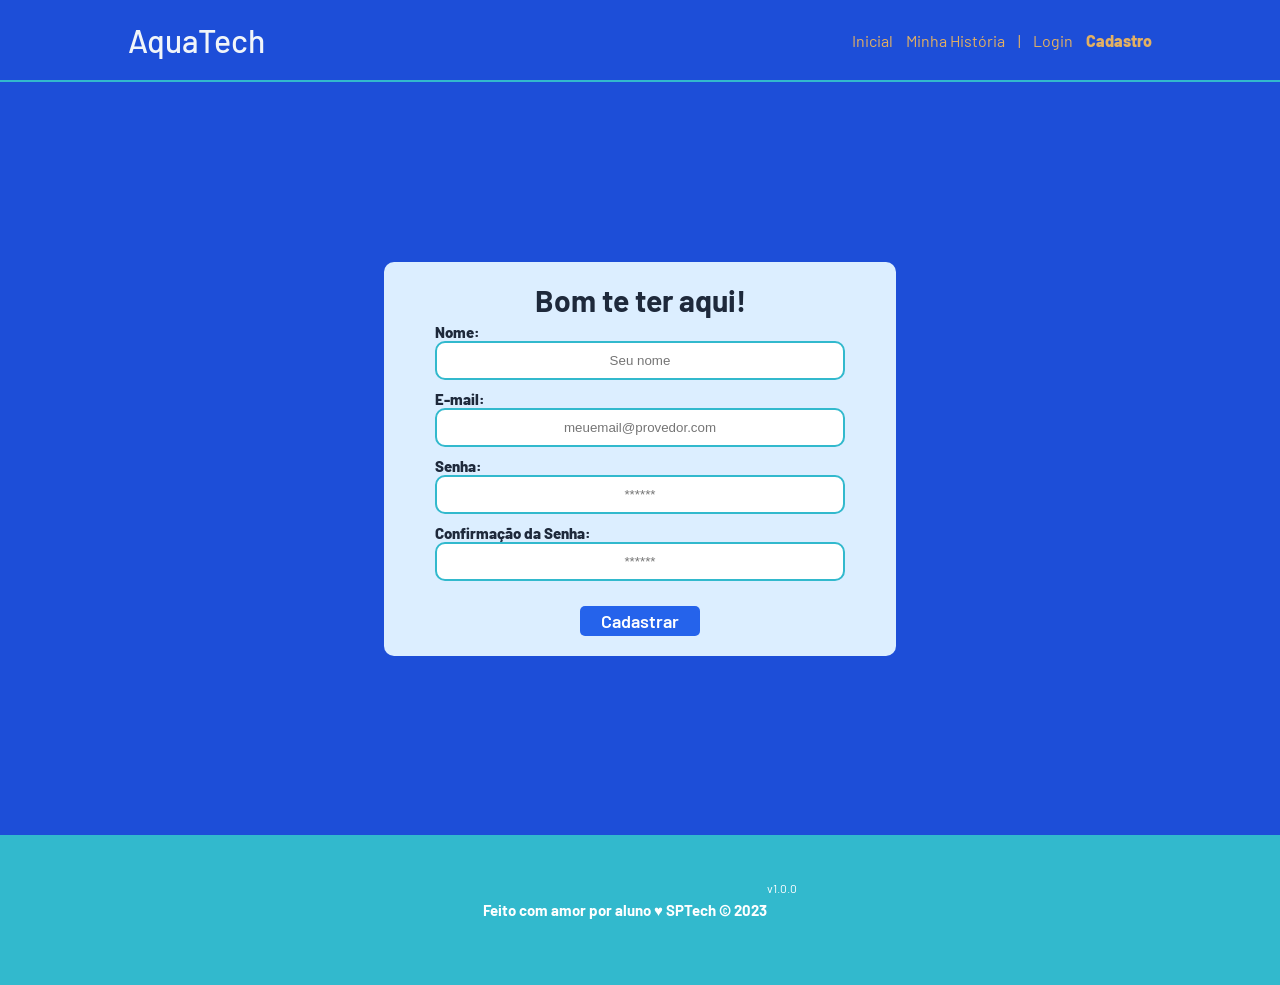
==== public/cadastro.html @ da427cc7 "subindo código" ====
<!DOCTYPE html>
<html lang="pt-br">

<head>
  <meta charset="UTF-8" />
  <meta http-equiv="X-UA-Compatible" content="IE=edge" />
  <meta name="viewport" content="width=device-width, initial-scale=1.0" />

  <title>Cadastro</title>

  <!--Aqui carrega o arquivo JS com funções prontas-->
  <script src="./js/sessao.js"></script>

  <link rel="stylesheet" href="./css/estilo.css" />
  <link rel="icon" href="./assets/icon/favicon2.ico" />
  <link rel="preconnect" href="https://fonts.gstatic.com" />
</head>

<body>
  <!--header inicio-->
  <div class="header">
    <div class="container">
      <h1 class="titulo">AquaTech</h1>
      <ul class="navbar">
        <li>
          <a href="index.html">Inicial</a>
        </li>
        <li>
          <a href="simulador.html">Minha História</a>
        </li>
        <li>|</li>
        <li>
          <a href="login.html">Login</a>
        </li>
        <li class="agora">
          <a href="#">Cadastro</a>
        </li>
      </ul>
    </div>
  </div>
  <!--header fim-->

  <div class="login">
    <div class="alerta_erro">
      <div class="card_erro" id="cardErro">
        <span id="mensagem_erro"></span>
      </div>
    </div>
    <div class="container">
      <div class="card card-cadastro">
        <h2>Bom te ter aqui!</h2>
        <div class="formulario">

          <!--PLACEHOLDER é a msg que aparece onde o usuária irá digitar-->

          <div class="campo">
            <span>Nome:</span>
            <input id="nome_input" type="text" placeholder="Seu nome" />
          </div>
          <div class="campo">
            <span>E-mail:</span>
            <input id="email_input" type="text" placeholder="meuemail@provedor.com" />
          </div>
          <div class="campo">
            <span>Senha:</span>
            <input id="senha_input" type="password" placeholder="******" />
          </div>
          <div class="campo">
            <span>Confirmação da Senha:</span>
            <input id="confirmacao_senha_input" type="password" placeholder="******" />
          </div>
          <button class="botao" onclick="cadastrar()">Cadastrar</button>
        </div>

        <!--div onde aparece o botão carregando-->
        <div id="div_aguardar" class="loading-div">
          <img src="./assets/circle-loading.gif" id="loading-gif" />
        </div>

        <div id="div_erros_login"></div>

      </div>
    </div>
  </div>

  <!--footer inicio-->
  <div class="footer">
    <div class="container">
      <h4>Feito com amor por aluno &hearts; SPTech &copy; 2023</h4>
      <span class="version">v1.0.0</span>
    </div>
  </div>
  <!--footer fim-->
</body>

</html>

<script>

  function cadastrar() {
    // aguardar();

    //Recupere o valor da nova input pelo nome do id
    // Agora vá para o método fetch logo abaixo
    var nomeVar = nome_input.value;
    var emailVar = email_input.value;
    var senhaVar = senha_input.value;
    var confirmacaoSenhaVar = confirmacao_senha_input.value;

    // Verificando se há algum campo em branco
    if (
      nomeVar == "" ||
      emailVar == "" ||
      senhaVar == "" ||
      confirmacaoSenhaVar == "" 
    ) {
      // O cardErro.style.display = "block" é um card que aparece na tela
      cardErro.style.display = "block";
      mensagem_erro.innerHTML =
        "(Mensagem de erro para todos os campos em branco)";

      finalizarAguardar();
      return false;
    } else {
      setInterval(sumirMensagem, 5000);
    }

    // fetch é onde o frontend conversa com o backend
    // Enviando o valor da nova input
    // fetch("/usuarios/cadastrar" é o enderoço da rota onde serão recebidos os dados
    fetch("/usuarios/cadastrar", {
      method: "POST", // é o tipo da requisição onde POST é usado para enviar dados
      headers: {
        "Content-Type": "application/json",
      }, // O headres avisa o servidor que os dados vêm em formato JSON
      body: JSON.stringify({ // Transfoma o objeto JS em texto JSON para serem enviados
        // crie um atributo que recebe o valor recuperado aqui
        // Agora vá para o arquivo routes/usuario.js
        nomeServer: nomeVar,
        emailServer: emailVar,
        senhaServer: senhaVar,
      }),
    })

    //.then executa quando o servidor está funcionando
      .then(function (resposta) {
        console.log("resposta: ", resposta);
        // Se resposta.okfor veradeira
        if (resposta.ok) {
          cardErro.style.display = "block";

          mensagem_erro.innerHTML =
            "Cadastro realizado com sucesso! Redirecionando para tela de Login...";

          setTimeout(() => {
            window.location = "login.html";
          }, "2000");

        } else {
          throw "Houve um erro ao tentar realizar o cadastro!";
        }
      })
      .catch(function (resposta) {
        console.log(`#ERRO: ${resposta}`);
      });

    return false;
  }

  function sumirMensagem() {
    cardErro.style.display = "none";
  }
</script>
---- public/css/estilo.css ----
@import url('https://fonts.googleapis.com/css2?family=Barlow:ital,wght@0,100;0,200;0,300;0,400;0,500;0,600;0,700;0,800;0,900;1,100;1,200;1,300;1,400;1,500;1,600;1,700;1,800;1,900&display=swap');

body {
  margin: 0;
  padding: 0;
  font-family: 'Barlow', 'Segoe UI', 'Segoe UI', Tahoma, Geneva, Verdana, sans-serif;
  background-color: #1D4ED8;
}

:root {
  --tamanho-header: 80px;
  --tamanho-banner: calc(100vh - var(--tamanho-header) - var(--tamanho-footer) - 2px);
  --tamanho-simulador: calc(100vh - var(--tamanho-header) - var(--tamanho-footer) - 2px);
  --tamanho-login: calc(100vh - var(--tamanho-header) - var(--tamanho-footer) - 2px);
  --tamanho-footer: 65px;
}

.container {
  display: flex;
  width: 80%;
  margin: auto;
}

.header {
  height: var(--tamanho-header);
  border-bottom: 2px solid #32b9cd;
}

.header .container {
  justify-content: space-between;
  align-items: center;
  height: 100%;
}

.header a {
  text-decoration: none;
  color: #e3b062;
}

.agora {
  font-weight: 800;
}

.navbar {
  width: 300px;
  display: flex;
  align-items: center;
  justify-content: space-between;
  list-style: none;
  color: #e3b062;
}



.titulo {
  color: #F1F5F9;
  width: fit-content;
  font-weight: 500;
}

.header h1 {
  margin: 0;
}

/* BANNER */

.banner {
  height: var(--tamanho-banner);
  color: white;
  background-color: #07131F;

    background-size: 400% 400%;

    animation: gradient 12s ease infinite;
}

.banner .container{
  height: 100%;
  display: flex;
  align-items: center;
}

.banner .container p {
  width: 50%;
  margin: 0;
  padding: 0;
  font-size: 64px;
  line-height: 1.2;
  animation: surgir 2s ease;
}

@keyframes surgir{
    from{
        opacity: 0;
        transform: translateY(40px);
    }

    to{
        opacity: 1;
        transform: translateY(0);
    }
}

.banner .container span {
  font-weight: 800;
}

.about .row{
    display: flex;
    align-items: center;
    background-color: black;
    gap: 1.5rem;
    padding: 3rem;
}

.container-img{
    display: flex;
    align-items: center;
    gap: 2rem;
    margin-bottom: 2rem;
}

.container-img img{
    width: 500px;
    height: auto;
    border-radius: 8px;
    object-fit: cover;
}

.about .row .content{
    padding: 2rem;
}

.about .row .content h3{
    font-size:  2.5rem;
    color: #32b9cd;
}

.about .row .content p{
    font-size: 1.5rem;
    color: #DCEEFF;
    padding: 1rem 0;
    line-height: 1.8;
}

/* MISSÃO VISÃO VALORES */

.social {
  background-color: #F1F5F9;
  padding: 5rem 0;

}

.social .container {
  width: 88%;
  margin: auto;
}

.box img {
  width: 90px;
}

.social .container .boxes {
  display: grid;
  grid-template-columns: repeat(auto-fit, minmax(22rem,1fr));
  gap: 2rem;
}

.social .container .box{
  text-align: center;
  border: 1px solid #1B3A57;
  background-color: #07131F;
  padding: 2rem;
  border-radius: 20px;
  transition: 0.3s ease;
  /*cursor: pointer;*/    

  display: flex;
  flex-direction: column;
  align-items: center;
}

.box h4{
  color: #F1F5F9;
  font-size: 1.5rem;
  margin-top: 1rem;
}

.social p {
    color: #90E0EF;
    font-size: 1rem;
    padding: 1rem;
}

.box {
  display: flex;
  flex-direction: column;
  align-items: center;
}

.social .container .box:hover{
  background-color: #0F2740;
  border-color:  #00B4D8;
  transform: translateY(-8px);
}

.social .container .box:hover>*{
  color: #F1F5F9;

}


/* FOOTER */

.footer {
  background-color: #32b9cd;
  height: 150px;
  color: #fff;
  display: flex;
  font-size: 15px;
}

.footer .container {
  justify-content: center;
  text-align: center;
}

.footer .container .version {
  font-size: 12px;
}

/* LOGIN */

.login {
  height: var(--tamanho-login);
  background-size: cover;
}

.login .container {
  justify-content: center;
  align-items: center;
  height: 100%;
}

.card {
  width: 50%;
  background-color: #DCEEFF;
  border-radius: 10px;
  display: flex;
  align-items: center;
  justify-content: space-evenly;
  color: #1E293B;
  flex-direction: column;
  height: fit-content;
  padding: 20px 0;
}

.card h2 {
  margin: 0;
  font-size: 30px;
}

.formulario {
  display: flex;
  height: 90%;
  width: 80%;
  justify-content: space-around;
  flex-direction: column;
}

.formulario span {
  font-size: 15px;
  font-weight: 800;
}

.formulario input {
  border: 2px solid #32b9cd;
  text-align: center;
  border-radius: 10px;
  margin: 0;
}

.formulario select {
  border: 2px solid #60A5FA;
  background-color: white;
  color: gray;
  height: 36px;
  text-align: center;
  border-radius: 10px;
  margin: 0;
}

.campo {
  display: flex;
  flex-direction: column;
  justify-content: start;
  padding: 5px 0;
}

.botao {
  cursor: pointer;
  font-family: "Barlow", sans-serif;
  border: 0;
  border-radius: 5px;
  font-weight: 600;
  font-size: 18px;
  color: #fff;
  background-color: #2563EB;
  width: 120px;
  height: 30px;
  align-self: center;
  margin-top: 20px;
}

.loading-div {
  width: 50px;
  display: none;
}

.loading-div img {
  height: 50px;
  width: 50px;
}

#div_erros_login {
  display: none
}

/* FORMULARIO */

.alerta_erro{
  display: flex;
  justify-content: flex-end;
}

.card_erro {
  display: none;
  background-color: #fff;
  color: black;
  width: 230px;
  position: fixed;
  border-radius: 4px;
  border: #ED145B 3px solid;
  padding: 10px;
  margin-right: 10%;
}

.card_erro #mensagem_erro{
  font-weight: 500;
  font-size: 20px;
}

.formulario .tipo_campo {
  font-size: 20px;
  font-weight: 600 !important;
}

.formulario {
  display: flex;
  flex-direction: column;
}

input {
  margin-bottom: 10px;
  border: 2px solid #32b9cd;
  padding: 10px;
  text-align: center;
  border-radius: 10px;
}

.btn {
  font-family: "Barlow", sans-serif;
  border: 0;
  border-radius: 5px;
  font-weight: 600;
  font-size: 18px;
  padding: 10px 15px;
  color: white;
  background-color: #ED145B;
  width: 120px;
  align-self: center;
  margin-top: 5px;
}

.loading-div {
  width: 50px;
  margin: auto;
  display: none;
}

.loading-div img {
  height: 50px;
  width: 50px;
}

/* SIMULADOR */

.simulador {
  color: white;
}

.timeline{
  position: relative;
  max-width: 1000px;
  margin: 100px auto;

}

.cont{
  padding: 10px;
  position: relative;
  width: 45%;
  animation: movedown 1s linear forwards;
  opacity: 0;
}

@keyframes movedown{
  0%{
    opacity: 1;
    transform: translateY(-30px);
  }
  100%{
    opacity: 1;
    transform: translateY(0px);
  }
}

.cont:nth-child(1){
  animation-delay: 0s;
}

.cont:nth-child(2){
  animation-delay: 1s;
}

.cont:nth-child(3){
  animation-delay: 2s;
}

.cont:nth-child(4){
  animation-delay: 3s;
}

.text-box{
  padding: 25px 30px;
  background: #F1F5F9;
  position: relative;
  border-radius: 16px;
  font-size: 15px;
  color:#07131F
}

.left-cont{
  left: 0;
}

.right-cont{
  left: 55%;
  width: 45%;
}

.timeline::after{
  content: '';
  position: absolute;
  width: 6px;
  height: 100%;
  background: #00B4D8;
  top: 0;
  left: 50%;
  margin-left: -3px;
  z-index: -1;
  animation: moveline 6s linear forwards;
}

@keyframes moveline{
  0%{
    height: 0;
  }
  100%{
    height: 100%;
  }
}

.text-box h2{
  font-weight: 600;

}

.text-box small{
  display: inline-block;
  margin-bottom: 15px;
}

.left-cont-arrow{
  height: 0;
  width: 0;
  position: absolute;
  top: 28px;
  z-index: 1;
  border-top: 10px solid transparent;
  border-bottom: 10px solid transparent;
  border-left: 15px solid #fff;
  right: -15px;
}

.right-cont-arrow{
  height: 0;
  width: 0;
  position: absolute;
  top: 28px;
  z-index: 1;
  border-top: 10px solid transparent;
  border-bottom: 10px solid transparent;
  border-right: 15px solid #fff;
  left: -15px;
}

@media screen and (max-width: 600px){
  .timeline{
    margin: 50px auto;
  }
  .timeline::after{
    margin: 31px;
  }
  .cont{
    width: 100%;
    padding-left: 80px;
    padding-right: 25px;
  }
  .text-box{
    font-size: 13px;
  }
  text-box small{
    margin-bottom: 10px;
  }
  .right-cont{
    left: 0;
  }
  .left-cont-arrow, .right-cont-arrow{
    border-right: 15px solid #fff;
    border-left: 0;
    left: -15px;
  }
}


.section{
  padding: 3rem 2rem;
  margin: 0 auto;
  max-width: 1200px;
}

.fluxo{
    background-color: #07131F;
    background-size: cover;
    background-position: center;
    padding: 80px 20px;
}

.fluxo h1{
  padding: 3rem;
  text-align: center;
  color: white;
}

/* caixas */

.caixas-fluxo{
    display: flex;
    align-items: center;
    gap: 30px;
    flex-wrap: wrap;
    justify-content: center;
}

.caixa{
    background-color:#00B4D8;
    padding: 25px;
    min-width: 260px;
    overflow: hidden;
    border-radius: 8px;
    text-align: center;

    box-shadow: 0px 10px 25px rgba(0,0,0,0.3);
    transition: 0.3s;

    border: 2px solid #00B4D8;
}

.caixa:hover{
    transform: translateY(-8px);
    box-shadow: 0px 12px 30px rgba(0,0,0,0.25);
}

.carousel{
    margin: 60px auto;
    width: 95%;
    /*border: 5px solid white;*/
    display: flex;
    overflow: hidden;
}

.group{
    display: flex;
    gap: 30px;
    width: max-content;
    animation: spin 30s infinite linear;
    padding-right: 2em;
}

.caixa img,
.caixa video{
  width: 300px;
  height: 200px;
  object-fit: cover;
  border-radius: 8px;
  flex-shrink: 0;
}

@keyframes spin {
    from { transform: translateX(0); }
    to { transform: translateX(-50%); }
}

.simulador .container {
  flex-direction: column;
  overflow-x: hidden; 
}

/* ALERTA */

#alerta {
  position: absolute;
  right: 0;
  bottom: 0;
}

.mensagem-alarme {
  background-color: white;
  border-radius: 5px;
  width: 300px;
  height: 80px;
  margin: 10px;
  padding: 10px 0;
  display: flex;
  justify-content: space-evenly;
  align-items: center;
}

.mensagem-alarme h3 {
  font-size: 14px;
  margin: 0;
}

.mensagem-alarme .informacao {
  width: 66%;
}

.alarme-sino {
  width: 48px;
  height: 48px;
  animation-name: bell;
  animation-duration: 4s;
  background-image: url('https://cdn-icons-png.flaticon.com/512/1157/1157000.png');
  background-size: cover;
  animation-iteration-count: infinite;
}

@keyframes bell {
  0%   {transform: rotate(25deg)}
  25%  {transform: rotate(-25deg)}
  50%  {transform: rotate(25deg)}
  75%  {transform: rotate(-25deg)}
  100% {transform: rotate(25deg)}
}
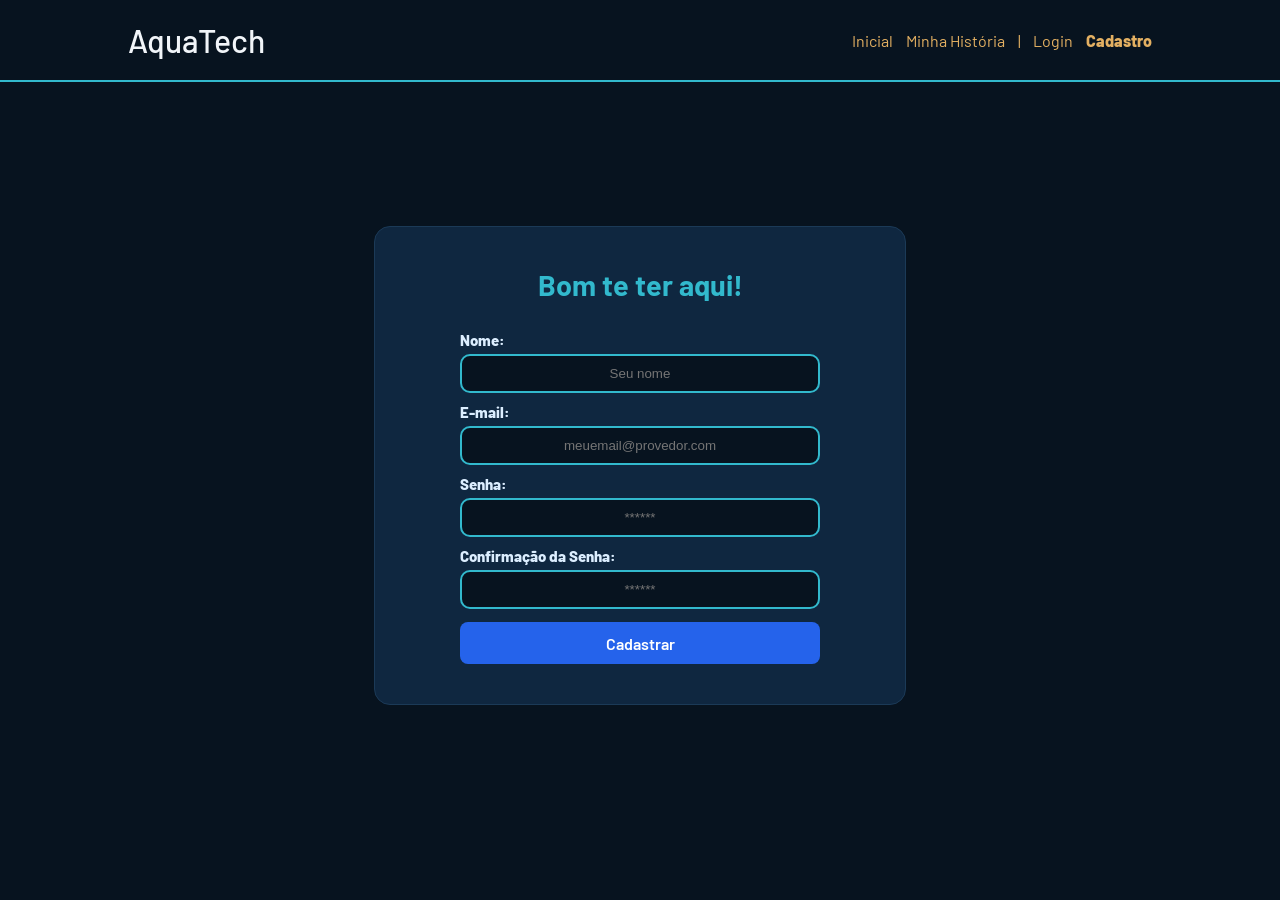
==== commit 4288adf1: "Subindo código com jogo adicionado" ====
--- a/public/cadastro.html
+++ b/public/cadastro.html
@@ -82,15 +82,6 @@
       </div>
     </div>
   </div>
-
-  <!--footer inicio-->
-  <div class="footer">
-    <div class="container">
-      <h4>Feito com amor por aluno &hearts; SPTech &copy; 2023</h4>
-      <span class="version">v1.0.0</span>
-    </div>
-  </div>
-  <!--footer fim-->
 </body>
 
 </html>
--- a/public/css/estilo.css
+++ b/public/css/estilo.css
@@ -4,7 +4,7 @@
   margin: 0;
   padding: 0;
   font-family: 'Barlow', 'Segoe UI', 'Segoe UI', Tahoma, Geneva, Verdana, sans-serif;
-  background-color: #1D4ED8;
+  background-color: #07131F;
 }
 
 :root {
@@ -106,48 +106,192 @@
 }
 
 .about .row{
-    display: flex;
-    align-items: center;
-    background-color: black;
-    gap: 1.5rem;
-    padding: 3rem;
-}
-
-.container-img{
-    display: flex;
-    align-items: center;
-    gap: 2rem;
-    margin-bottom: 2rem;
-}
-
-.container-img img{
-    width: 500px;
-    height: auto;
-    border-radius: 8px;
-    object-fit: cover;
+  display: flex;
+  align-items: center;
+  background-color: #07131F;
+  gap: 3rem;
+  padding: 3rem;
+  flex-wrap: wrap;
+}
+
+.about .row .container-img{
+  flex: 1;
+  min-width: 280px;
+}
+
+.about .row .container-img img{
+  width: 100%;
+  height: 400%;
+  object-fit: cover;
+  border-radius: 12px;
 }
 
 .about .row .content{
-    padding: 2rem;
+  flex: 1;
+  min-width: 280px;
+  display: flex;
+  flex-direction: column;
+  gap: 1rem;
 }
 
 .about .row .content h3{
-    font-size:  2.5rem;
-    color: #32b9cd;
+  font-size: 2rem;
+  color: #32b9cd;
+  margin: 0;
 }
 
 .about .row .content p{
-    font-size: 1.5rem;
-    color: #DCEEFF;
-    padding: 1rem 0;
-    line-height: 1.8;
+  font-size: 1.1rem;
+  color: #DCEEFF;
+  line-height: 1.8;
+  margin: 0;
+}
+
+.btn1{
+  width: 100%;
+  display: flex;
+  justify-content: center;
+  margin-top: 1rem;
+}
+
+.btn1 button{
+  font-family: 'Barlow', sans-serif;
+  background-color: #32b9cd;
+  color: #07131F;
+  border: none;
+  border-radius: 8px;
+  padding: 14px 28px;
+  font-size: 1rem;
+  font-weight: 700;
+  cursor: pointer;
+  transition: 0.3s;
+}
+
+.btn1 button:hover{
+  background-color: #00B4D8;
+  transform: translateY(-3px);
 }
 
 /* MISSÃO VISÃO VALORES */
 
+.intro-music{
+  background-color: #1D4ED8;
+  padding: 4rem 8%;
+  display: flex;
+  flex-direction: column;
+  gap: 1.5rem;
+}
+
+.intro-titulo{
+  font-size: 1.3rem;
+  color: #32b9cd;
+  font-weight: 600;
+  margin: 0;
+  border-left: 4px solid #32b9cd;
+  padding-left: 1rem;
+}
+
+.intro-music .content p{
+  font-size: 1.1rem;
+  color: #DCEEFF;
+  line-height: 1.8;
+  margin: 0;
+}
+
+.beneficio{
+  background-color: #07131F;
+  padding: 4rem 8%;
+}
+
+.beneficio-titulo{
+  font-size: 1.1rem;
+  color: #DCEEFF;
+  line-height: 1.8;
+  text-align: center;
+  max-width: 900px;
+  margin: 0 auto 3rem;
+}
+
+/*Sessão Aprender*/
+
+.aprender{
+  background-color: #1D4ED8;
+  padding: 4rem 8%;
+  display: flex;
+  flex-direction: column;
+  gap: 1.5rem;
+  max-width: 100%;
+}
+
+.aprender h2{
+  font-size: 2rem;
+  color: #32b9cd;
+  margin: 0;
+}
+
+.aprender p{
+  font-size: 1.1rem;
+  color: #DCEEFF;
+  line-height: 1.8;
+  margin: 0;
+  max-width: 900px;
+}
+
+.btn-aprender{
+  font-family: 'Barlow', sans-serif;
+  background-color: #32b9cd;
+  color: #07131F;
+  border: none;
+  border-radius: 8px;
+  padding: 14px 28px;
+  font-size: 1rem;
+  font-weight: 700;
+  cursor: pointer;
+  transition: 0.3s ease;
+  width: fit-content;
+}
+
+.btn-aprender:hover{
+  background-color: #00B4D8;
+  transform: translateY(-3px);
+}
+
+.surpresa{
+  background-color: #07131F;
+  padding: 3rem 8%;
+  display: flex;
+  justify-content: center;
+}
+
+.btn-surpresa{
+  font-family: 'Barlow', sans-serif;
+  background-color: transparent;
+  color: #32b9cd;
+  border: 2px solid #32b9cd;
+  border-radius: 8px;
+  padding: 16px 40px;
+  font-size: 1.2rem;
+  font-weight: 700;
+  cursor: pointer;
+  transition:0.3s;
+  animation: pulse 2s infinite;
+}
+
+.btn-surpresa:hover{
+  background-color: #32b9cd;
+  color: #07131F;
+  transform: translateY(-3px);
+}
+
+@keyframes pulse{
+  0% {box-shadow: 0 0 0 0 rgba(50, 185, 205, 0.4);}
+  70% {box-shadow: 0 0 0 12px rgba(50, 185, 205, 0);}
+  100% {box-shadow: 0 0 0 0 rgba(50, 185, 205, 0);}
+}
+
 .social {
-  background-color: #F1F5F9;
-  padding: 5rem 0;
+  background-color: transparent;
+  padding: 0;
 
 }
 
@@ -232,8 +376,12 @@
 /* LOGIN */
 
 .login {
-  height: var(--tamanho-login);
-  background-size: cover;
+  min-height: calc(100vh - 80px - 150px);
+  background-color: #07131F;
+  display: flex;
+  flex-direction: column;
+  justify-content: center;
+  padding: 3rem 0;
 }
 
 .login .container {
@@ -255,9 +403,98 @@
   padding: 20px 0;
 }
 
-.card h2 {
-  margin: 0;
-  font-size: 30px;
+
+.card-cadastro{
+  width: 450px;
+  max-width: 90%;
+  background-color: #0F2740;
+  border-radius: 16px;
+  border: 1px solid #1B3A57;
+  padding: 2.5rem;
+  display: flex;
+  flex-direction: column;
+  gap: 1.5rem;
+  height: fit-content;
+  margin: auto;
+}
+
+.card-cadastro .formulario{
+  height: fit-content;
+  gap: 0;
+  justify-content: flex-start ;
+}
+
+.card-cadastro h2 {
+  color: #32b9cd;
+  font-size: 1.8rem;
+  margin: 0 ;
+  padding: 0 ;
+  text-align: center;
+}
+
+.card-cadastro .botao{
+  width: 100% ;
+  height: 42px;
+  margin-top: 0.5rem ;
+  font-size: 1rem;
+  border-radius: 8px;
+}
+
+.campo span{
+  color: #DCEEFF;
+  font-size: 0.95rem;
+  font-weight: 600;
+  margin-bottom: 5px;
+  display: block;
+}
+
+.campo input{
+  width: 100%;
+  background-color: #07131F;
+  border: 2px solid #1B3A57;
+  border-radius: 8px;
+  padding: 10px;
+  color: #DCEEFF;
+  font-style: 1rem;
+  box-sizing: border-box;
+  transition: border 0.3s ease;
+  margin: 0;
+  text-align: left;
+}
+
+.campo input:focus{
+  outline: none;
+  border-color: #32b9cd;
+}
+
+.botao{
+  background-color: #32b9cd;
+  color: #07131F;
+  border: none;
+  border-radius: 8px;
+  padding: 12px;
+  font-size: 1rem;
+  font-weight: 700;
+  cursor: pointer;
+  width: 100%;
+  transition: 0.3s ease;
+  margin-top: 0.5rem;
+}
+
+.botao:hover{
+  background-color: #00B4D8;
+  transform: translateY(-2px);
+}
+
+.card_erro{
+  background-color: #0F2740;
+  border: 2px solid #32b9cd;
+  color: #DCEEFF;
+  border-radius: 8px;
+  padding: 12px 20px;
+  font-size: 0.95rem;
+  margin: 1rem 8%;
+  display: none;
 }
 
 .formulario {
@@ -396,8 +633,28 @@
 /* SIMULADOR */
 
 .simulador {
-  color: white;
-}
+  background-color: #07131F;
+  padding: 4rem 8%;
+}
+
+.simulador .container{
+  flex-direction: column;
+  gap: 1rem;
+}
+
+.simulador h2{
+  color: #DCEEFF;
+  font-size: 1rem;
+  line-height: 1.8;
+  margin: 0;
+}
+
+/*simulador .container p{
+  color: #DCEEFF;
+  font-size: 1rem;
+  line-height: 1.8;
+  margin: 0;
+}*/
 
 .timeline{
   position: relative;
@@ -564,7 +821,6 @@
 }
 
 /* caixas */
-
 .caixas-fluxo{
     display: flex;
     align-items: center;
@@ -672,4 +928,199 @@
   50%  {transform: rotate(25deg)}
   75%  {transform: rotate(-25deg)}
   100% {transform: rotate(25deg)}
+}
+
+/* Joguino */
+
+
+.jogoCont{
+  background-color: #07131F;
+  min-height: 100vh;
+  padding: 4rem 8%;
+  display: flex;
+  flex-direction: column;
+  gap: 2rem;
+}
+
+.jogoCont h2{
+  color: #32b9cd;
+  font-size: 2rem;
+  margin: 0;
+}
+
+.jogoCont p{
+  color: #DCEEFF;
+  font-size: 1rem;
+  line-height: 1.8;
+  margin: 0;
+}
+
+.jogoPergunta label{
+  color: #DCEEFF;
+  font-size: 1rem;
+  font-weight: 600;
+  display: flex;
+  align-items: center;
+  flex-direction: row;
+  gap: 1rem;
+}
+
+.jogoPergunta p{
+  color: #DCEEFF;
+  font-size: 1rem;
+  line-height: 1.8;
+  margin: 0; 
+}
+
+.jogoPergunta input{
+  background-color: #0F2740;
+  border: 2px solid #1B3A57;
+  border-radius: 8px;
+  padding: 10px 14px;
+  color: #DCEEFF;
+  font-size: 1rem;
+  width: 220px;
+  margin: 0;
+  text-align: left;
+  transition: border 0.3s ease;
+}
+
+.jogoPergunta input:focus{
+  outline: none;
+  border-color: #32b9cd;
+}
+
+.btnJogar{
+  font-family: 'Barlow', sans-serif;
+  background-color: #32b9cd;
+  color: #07131F;
+  border: none;
+  border-radius: 8px;
+  padding: 12px 28px;
+  font-size: 1rem;
+  font-weight: 700;
+  cursor: pointer;
+  transition: 0.3s ease;
+  width: fit-content;
+}
+
+.btnJogar:disabled{
+  background-color: #ccc;
+  color: #aaa;
+  cursor: auto;
+}
+
+.btnJogar:hover{
+  background-color: #00B4D8;
+  transform: translateY(-2px);
+}
+
+#codigo{
+  color: #32b9cd;
+  font-size: 1.5rem;
+  font-weight: 700;
+}
+
+.jogoCodigo{
+  display: flex;
+  align-items: center;
+  gap: 1rem;
+}
+
+.jogoCodigo input{
+  background-color: #0F2740;
+  border: 2px solid #1B3A57;
+  border-radius: 8px;
+  padding: 10px 14px;
+  color: #DCEEFF;
+  font-size: 1rem;
+  width: 180px;
+  margin: 0;
+  text-align: left;
+  transition: border 0.3s ease;
+}
+
+.jogoCodigo input:focus{
+  outline: none;
+  border-color: #32b9cd;
+}
+
+main{
+    display: flex;
+    flex-direction: column;
+    width: 100%;
+    background-color: #07131F;
+    min-height: unset;
+    align-items: center;
+    justify-content: center;
+    padding: 2rem 0;
+}
+
+header{
+    display: flex;
+    align-items: center;
+    justify-content: space-between;
+    background-color: rgba(255, 255, 255, 0.747);
+    font-size: 1.2rem;
+    width: 100%;
+    max-width: 800px;
+    padding: 30px;
+    margin: 0 0 30px;
+    border-radius: 5px;
+}
+
+.grid{
+  display: grid;
+  justify-content: center;
+  margin: 2rem auto;
+}
+
+.carde{
+  aspect-ratio: 3/4;
+  width: 200px;
+  height: 267px;
+  background-color: #ccc;
+  border-radius: 5px;
+  position: relative;
+  transition: all 400ms ease;
+  transform-style: preserve-3d;
+}
+
+.face{
+  width: 100%;
+  height: 100%;
+  position: absolute;
+  background-size: cover;
+  background-position: center;
+  backface-visibility: hidden;
+  border: 2px solid black;
+  border-radius: 5px;
+  transition: all 400ms ease;
+}
+
+.back{
+  background-color: #32b9cd;
+  backface-visibility: hidden;
+}
+
+.reveal-card{
+  transform: rotateY(180deg);
+}
+
+.disabled-card{
+  filter: saturate(0);
+  opacity: 0.5
+}
+
+.front {
+  transform: rotateY(180deg);
+  backface-visibility: hidden;
+  display: flex;
+  align-items: center;
+  justify-content: center;
+  background-color: #90E0EF;
+  color: white;
+  font-size: 1rem;
+  text-align: center;
+  padding: 10px;
 }
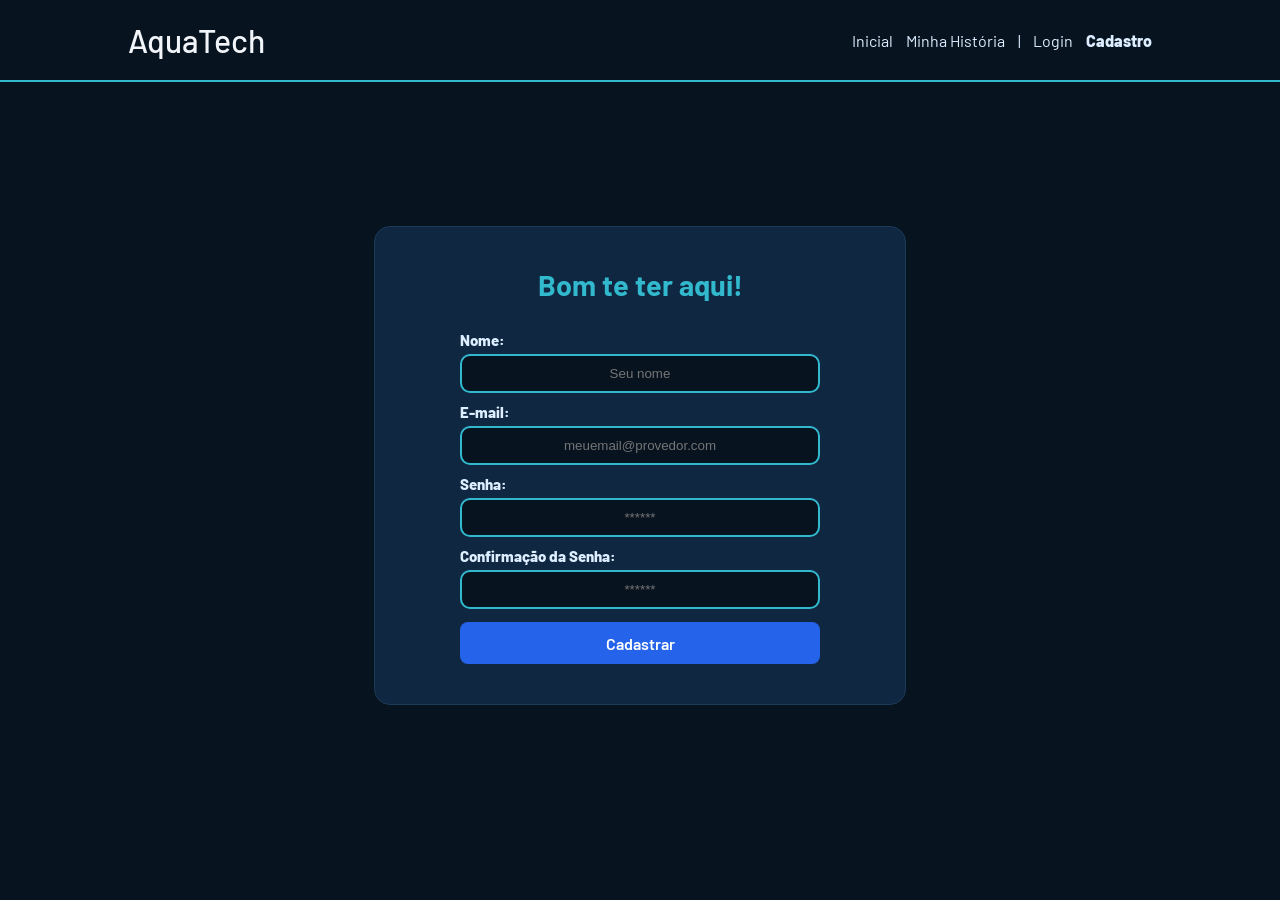
==== commit 76305772: "Subindo atulizações no código" ====
--- a/public/cadastro.html
+++ b/public/cadastro.html
@@ -98,20 +98,53 @@
     var senhaVar = senha_input.value;
     var confirmacaoSenhaVar = confirmacao_senha_input.value;
 
-    // Verificando se há algum campo em branco
-    if (
-      nomeVar == "" ||
-      emailVar == "" ||
-      senhaVar == "" ||
-      confirmacaoSenhaVar == "" 
-    ) {
-      // O cardErro.style.display = "block" é um card que aparece na tela
+    if (nomeVar == "" && emailVar == "" && senhaVar == "" && confirmacaoSenhaVar == "" ) {
+
       cardErro.style.display = "block";
-      mensagem_erro.innerHTML =
-        "(Mensagem de erro para todos os campos em branco)";
+      mensagem_erro.innerHTML = "(Mensagem de erro para todos os campos em branco)";
 
       finalizarAguardar();
       return false;
+
+    } else if (nomeVar == "") {
+      cardErro.style.display = "block";
+      mensagem_erro.innerHTML = "(Por favor, preencha o seu nome.)";
+
+      finalizarAguardar();
+      return false;
+
+    } else if (emailVar == "") {
+
+      cardErro.style.display = "block";
+      mensagem_erro.innerHTML = "(Por favor, preencha o seu e-mail.)";
+
+      finalizarAguardar();
+      return false;
+
+    } else if (senhaVar == ""){
+
+      cardErro.style.display = "block";
+      mensagem_erro.innerHTML = "(Por favor, crie uma senha.)";
+
+      finalizarAguardar();
+      return false;
+
+    } else if(confirmacaoSenhaVar == "" ){
+
+      cardErro.style.display = "block";
+      mensagem_erro.innerHTML = "(Por favor, confirme a sua senha.)";
+
+      finalizarAguardar();
+      return false;
+
+    } else if (senhaVar != confirmacaoSenhaVar){
+
+      cardErro.style.display = "block";
+      mensagem_erro.innerHTML = "(Coloque a mesma senha.)";
+
+      finalizarAguardar();
+      return false;
+
     } else {
       setInterval(sumirMensagem, 5000);
     }
--- a/public/css/estilo.css
+++ b/public/css/estilo.css
@@ -34,7 +34,7 @@
 
 .header a {
   text-decoration: none;
-  color: #e3b062;
+  color: #DCEEFF;
 }
 
 .agora {
@@ -47,7 +47,7 @@
   align-items: center;
   justify-content: space-between;
   list-style: none;
-  color: #e3b062;
+  color: #DCEEFF;
 }
 
 
@@ -69,9 +69,9 @@
   color: white;
   background-color: #07131F;
 
-    background-size: 400% 400%;
-
-    animation: gradient 12s ease infinite;
+  background-size: 400% 400%;
+
+  animation: gradient 12s ease infinite;
 }
 
 .banner .container{
@@ -169,6 +169,31 @@
 
 .btn1 button:hover{
   background-color: #00B4D8;
+  transform: translateY(-3px);
+}
+
+.bnt2{
+  width: 100%;
+  display: flex;
+  justify-content: center;
+  margin-top: 1rem;
+}
+
+.bnt2 button{
+  font-family: 'Barlow', sans-serif;
+  background-color: #32b9cd;
+  color: #07131F;
+  border: none;
+  border-radius: 8px;
+  padding: 14px 28px;
+  font-size: 1rem;
+  font-weight: 700;
+  cursor: pointer;
+  transition: 0.3s;
+}
+
+.bnt2 button:hover{
+  background-color: #32b9cd;
   transform: translateY(-3px);
 }
 
@@ -572,12 +597,12 @@
 
 .card_erro {
   display: none;
-  background-color: #fff;
-  color: black;
+  background-color: red;
+  color: #DCEEFF;
   width: 230px;
   position: fixed;
-  border-radius: 4px;
-  border: #ED145B 3px solid;
+  border-radius: 10px;
+  border: red 3px solid;
   padding: 10px;
   margin-right: 10%;
 }
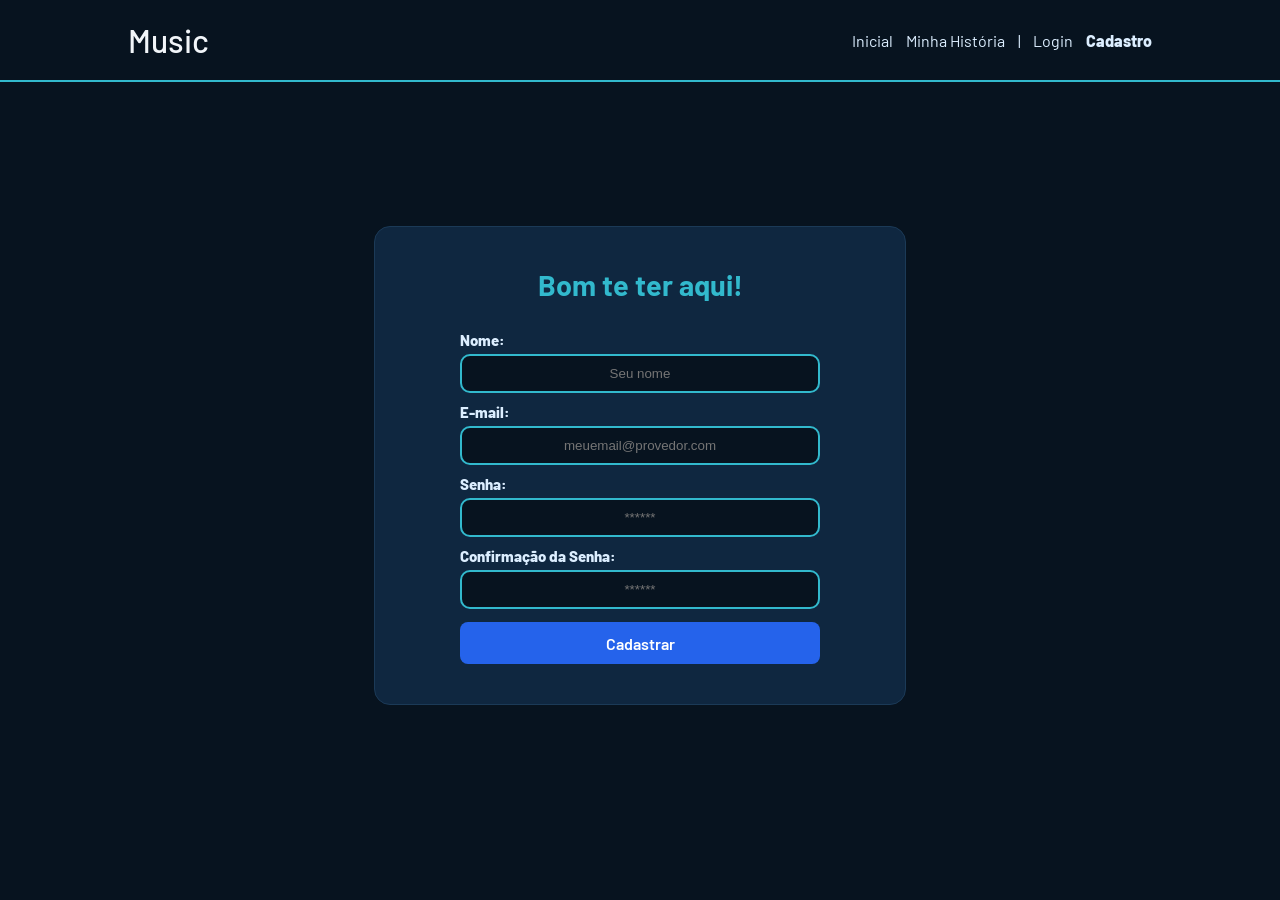
==== commit dd27daaa: "Atualizações" ====
--- a/public/cadastro.html
+++ b/public/cadastro.html
@@ -12,7 +12,7 @@
   <script src="./js/sessao.js"></script>
 
   <link rel="stylesheet" href="./css/estilo.css" />
-  <link rel="icon" href="./assets/icon/favicon2.ico" />
+
   <link rel="preconnect" href="https://fonts.gstatic.com" />
 </head>
 
@@ -20,7 +20,7 @@
   <!--header inicio-->
   <div class="header">
     <div class="container">
-      <h1 class="titulo">AquaTech</h1>
+      <h1 class="titulo">Music</h1>
       <ul class="navbar">
         <li>
           <a href="index.html">Inicial</a>
@@ -91,14 +91,12 @@
   function cadastrar() {
     // aguardar();
 
-    //Recupere o valor da nova input pelo nome do id
-    // Agora vá para o método fetch logo abaixo
     var nomeVar = nome_input.value;
     var emailVar = email_input.value;
     var senhaVar = senha_input.value;
     var confirmacaoSenhaVar = confirmacao_senha_input.value;
 
-    if (nomeVar == "" && emailVar == "" && senhaVar == "" && confirmacaoSenhaVar == "" ) {
+    if (nomeVar == "" && emailVar == "" && senhaVar == "" && confirmacaoSenhaVar == "") {
 
       cardErro.style.display = "block";
       mensagem_erro.innerHTML = "(Mensagem de erro para todos os campos em branco)";
@@ -121,7 +119,15 @@
       finalizarAguardar();
       return false;
 
-    } else if (senhaVar == ""){
+    } else if (!emailVar.includes('@')) {
+
+      cardErro.style.display = "block";
+      mensagem_erro.innerHTML = "(O email deve conter '@')";
+
+      finalizarAguardar();
+      return false;
+
+    } else if (senhaVar == "") {
 
       cardErro.style.display = "block";
       mensagem_erro.innerHTML = "(Por favor, crie uma senha.)";
@@ -129,7 +135,7 @@
       finalizarAguardar();
       return false;
 
-    } else if(confirmacaoSenhaVar == "" ){
+    } else if (confirmacaoSenhaVar == "") {
 
       cardErro.style.display = "block";
       mensagem_erro.innerHTML = "(Por favor, confirme a sua senha.)";
@@ -137,7 +143,7 @@
       finalizarAguardar();
       return false;
 
-    } else if (senhaVar != confirmacaoSenhaVar){
+    } else if (senhaVar != confirmacaoSenhaVar) {
 
       cardErro.style.display = "block";
       mensagem_erro.innerHTML = "(Coloque a mesma senha.)";
@@ -166,7 +172,7 @@
       }),
     })
 
-    //.then executa quando o servidor está funcionando
+      //.then executa quando o servidor está funcionando
       .then(function (resposta) {
         console.log("resposta: ", resposta);
         // Se resposta.okfor veradeira
@@ -194,4 +200,5 @@
   function sumirMensagem() {
     cardErro.style.display = "none";
   }
+
 </script>
--- a/public/css/estilo.css
+++ b/public/css/estilo.css
@@ -74,7 +74,7 @@
   animation: gradient 12s ease infinite;
 }
 
-.banner .container{
+.banner .container {
   height: 100%;
   display: flex;
   align-items: center;
@@ -85,27 +85,13 @@
   margin: 0;
   padding: 0;
   font-size: 64px;
-  line-height: 1.2;
-  animation: surgir 2s ease;
-}
-
-@keyframes surgir{
-    from{
-        opacity: 0;
-        transform: translateY(40px);
-    }
-
-    to{
-        opacity: 1;
-        transform: translateY(0);
-    }
 }
 
 .banner .container span {
   font-weight: 800;
 }
 
-.about .row{
+.about .row {
   display: flex;
   align-items: center;
   background-color: #07131F;
@@ -114,19 +100,19 @@
   flex-wrap: wrap;
 }
 
-.about .row .container-img{
+.about .row .container-img {
   flex: 1;
   min-width: 280px;
 }
 
-.about .row .container-img img{
+.about .row .container-img img {
   width: 100%;
   height: 400%;
   object-fit: cover;
   border-radius: 12px;
 }
 
-.about .row .content{
+.about .row .content {
   flex: 1;
   min-width: 280px;
   display: flex;
@@ -134,27 +120,27 @@
   gap: 1rem;
 }
 
-.about .row .content h3{
+.about .row .content h3 {
   font-size: 2rem;
   color: #32b9cd;
   margin: 0;
 }
 
-.about .row .content p{
+.about .row .content p {
   font-size: 1.1rem;
   color: #DCEEFF;
   line-height: 1.8;
   margin: 0;
 }
 
-.btn1{
+.btn1 {
   width: 100%;
   display: flex;
   justify-content: center;
   margin-top: 1rem;
 }
 
-.btn1 button{
+.btn1 button {
   font-family: 'Barlow', sans-serif;
   background-color: #32b9cd;
   color: #07131F;
@@ -167,19 +153,127 @@
   transition: 0.3s;
 }
 
-.btn1 button:hover{
+.btn1 button:hover {
   background-color: #00B4D8;
   transform: translateY(-3px);
 }
 
-.bnt2{
+.btn11 {
   width: 100%;
   display: flex;
   justify-content: center;
   margin-top: 1rem;
 }
 
-.bnt2 button{
+.btn11 button {
+  font-family: 'Barlow', sans-serif;
+  background-color: #07131F;
+  color: #32b9cd;
+  border: none;
+  border-radius: 8px;
+  padding: 14px 28px;
+  font-size: 1rem;
+  font-weight: 700;
+  cursor: pointer;
+  transition: 0.3s;
+}
+
+.btn11 button:hover {
+  background-color: #07131F;
+  transform: translateY(-3px);
+}
+
+.bnt2 {
+  width: 100%;
+  display: flex;
+  justify-content: center;
+  margin-top: 1rem;
+}
+
+.bnt2 button {
+  font-family: 'Barlow', sans-serif;
+  background-color: #1D4ED8;
+  color: #07131F;
+  border: none;
+  border-radius: 8px;
+  padding: 14px 28px;
+  font-size: 1rem;
+  font-weight: 700;
+  cursor: pointer;
+  transition: 0.3s;
+}
+
+.bnt2 button:hover {
+  background-color: #1D4ED8;
+  transform: translateY(-3px);
+}
+
+/* MISSÃO VISÃO VALORES */
+
+.intro-music {
+  background-color: #1D4ED8;
+  padding: 4rem 8%;
+  display: flex;
+  flex-direction: column;
+  gap: 1.5rem;
+}
+
+.intro-titulo {
+  font-size: 1.3rem;
+  color: #32b9cd;
+  font-weight: 600;
+  margin: 0;
+  border-left: 4px solid #32b9cd;
+  padding-left: 1rem;
+}
+
+.intro-music .content p {
+  font-size: 1.1rem;
+  color: #32b9cd;
+  line-height: 1.8;
+  margin: 0;
+}
+
+.beneficio {
+  background-color: #07131F;
+  padding: 4rem 8%;
+}
+
+.beneficio-titulo {
+  font-size: 1.1rem;
+  color: #32b9cd ;
+  line-height: 1.8;
+  text-align: center;
+  max-width: 900px;
+  margin: 0 auto 3rem;
+}
+
+/*Sessão Aprender*/
+
+.aprender {
+  background-color: #1D4ED8;
+  padding: 4rem 8%;
+  display: flex;
+  flex-direction: column;
+  gap: 1.5rem;
+  max-width: 100%;
+}
+
+.aprender h2 {
+  font-size: 2rem;
+  color: #32b9cd;
+  margin: 0;
+}
+
+.aprender p {
+  font-size: 1.1rem;
+  color: #DCEEFF;
+  line-height: 1.8;
+  margin: 0;
+  max-width: 900px;
+}
+
+.btn-aprender {
   font-family: 'Barlow', sans-serif;
   background-color: #32b9cd;
   color: #07131F;
@@ -189,106 +283,23 @@
   font-size: 1rem;
   font-weight: 700;
   cursor: pointer;
-  transition: 0.3s;
-}
-
-.bnt2 button:hover{
-  background-color: #32b9cd;
-  transform: translateY(-3px);
-}
-
-/* MISSÃO VISÃO VALORES */
-
-.intro-music{
-  background-color: #1D4ED8;
-  padding: 4rem 8%;
-  display: flex;
-  flex-direction: column;
-  gap: 1.5rem;
-}
-
-.intro-titulo{
-  font-size: 1.3rem;
-  color: #32b9cd;
-  font-weight: 600;
-  margin: 0;
-  border-left: 4px solid #32b9cd;
-  padding-left: 1rem;
-}
-
-.intro-music .content p{
-  font-size: 1.1rem;
-  color: #DCEEFF;
-  line-height: 1.8;
-  margin: 0;
-}
-
-.beneficio{
-  background-color: #07131F;
-  padding: 4rem 8%;
-}
-
-.beneficio-titulo{
-  font-size: 1.1rem;
-  color: #DCEEFF;
-  line-height: 1.8;
-  text-align: center;
-  max-width: 900px;
-  margin: 0 auto 3rem;
-}
-
-/*Sessão Aprender*/
-
-.aprender{
-  background-color: #1D4ED8;
-  padding: 4rem 8%;
-  display: flex;
-  flex-direction: column;
-  gap: 1.5rem;
-  max-width: 100%;
-}
-
-.aprender h2{
-  font-size: 2rem;
-  color: #32b9cd;
-  margin: 0;
-}
-
-.aprender p{
-  font-size: 1.1rem;
-  color: #DCEEFF;
-  line-height: 1.8;
-  margin: 0;
-  max-width: 900px;
-}
-
-.btn-aprender{
-  font-family: 'Barlow', sans-serif;
-  background-color: #32b9cd;
-  color: #07131F;
-  border: none;
-  border-radius: 8px;
-  padding: 14px 28px;
-  font-size: 1rem;
-  font-weight: 700;
-  cursor: pointer;
   transition: 0.3s ease;
   width: fit-content;
 }
 
-.btn-aprender:hover{
+.btn-aprender:hover {
   background-color: #00B4D8;
   transform: translateY(-3px);
 }
 
-.surpresa{
+.surpresa {
   background-color: #07131F;
   padding: 3rem 8%;
   display: flex;
   justify-content: center;
 }
 
-.btn-surpresa{
+.btn-surpresa {
   font-family: 'Barlow', sans-serif;
   background-color: transparent;
   color: #32b9cd;
@@ -298,25 +309,32 @@
   font-size: 1.2rem;
   font-weight: 700;
   cursor: pointer;
-  transition:0.3s;
+  transition: 0.3s;
   animation: pulse 2s infinite;
 }
 
-.btn-surpresa:hover{
+.btn-surpresa:hover {
   background-color: #32b9cd;
   color: #07131F;
   transform: translateY(-3px);
 }
 
-@keyframes pulse{
-  0% {box-shadow: 0 0 0 0 rgba(50, 185, 205, 0.4);}
-  70% {box-shadow: 0 0 0 12px rgba(50, 185, 205, 0);}
-  100% {box-shadow: 0 0 0 0 rgba(50, 185, 205, 0);}
+@keyframes pulse {
+  0% {
+    box-shadow: 0 0 0 0 rgba(50, 185, 205, 0.4);
+  }
+
+  70% {
+    box-shadow: 0 0 0 12px rgba(50, 185, 205, 0);
+  }
+
+  100% {
+    box-shadow: 0 0 0 0 rgba(50, 185, 205, 0);
+  }
 }
 
 .social {
   background-color: transparent;
-  padding: 0;
 
 }
 
@@ -325,40 +343,35 @@
   margin: auto;
 }
 
-.box img {
-  width: 90px;
-}
-
 .social .container .boxes {
   display: grid;
-  grid-template-columns: repeat(auto-fit, minmax(22rem,1fr));
+  grid-template-columns: repeat(auto-fit, minmax(22rem, 1fr));
   gap: 2rem;
 }
 
-.social .container .box{
+.social .container .box {
   text-align: center;
   border: 1px solid #1B3A57;
   background-color: #07131F;
   padding: 2rem;
   border-radius: 20px;
-  transition: 0.3s ease;
-  /*cursor: pointer;*/    
-
-  display: flex;
-  flex-direction: column;
-  align-items: center;
-}
-
-.box h4{
+  transition: 0.5s ease;
+
+  display: flex;
+  flex-direction: column;
+  align-items: center;
+}
+
+.box h4 {
   color: #F1F5F9;
   font-size: 1.5rem;
   margin-top: 1rem;
 }
 
 .social p {
-    color: #90E0EF;
-    font-size: 1rem;
-    padding: 1rem;
+  color: #90E0EF;
+  font-size: 1rem;
+  padding: 1rem;
 }
 
 .box {
@@ -367,13 +380,13 @@
   align-items: center;
 }
 
-.social .container .box:hover{
+.social .container .box:hover {
   background-color: #0F2740;
-  border-color:  #00B4D8;
+  border-color: #00B4D8;
   transform: translateY(-8px);
 }
 
-.social .container .box:hover>*{
+.social .container .box:hover>* {
   color: #F1F5F9;
 
 }
@@ -415,6 +428,20 @@
   height: 100%;
 }
 
+.botaoLogin {
+  background-color: #32b9cd;
+  color: #07131F;
+  border: none;
+  border-radius: 8px;
+  padding: 12px;
+  font-size: 1rem;
+  font-weight: 700;
+  cursor: pointer;
+  width: 100%;
+  transition: 0.3s ease;
+  margin-top: 0.5rem;
+}
+
 .card {
   width: 50%;
   background-color: #DCEEFF;
@@ -429,7 +456,7 @@
 }
 
 
-.card-cadastro{
+.card-cadastro {
   width: 450px;
   max-width: 90%;
   background-color: #0F2740;
@@ -443,29 +470,29 @@
   margin: auto;
 }
 
-.card-cadastro .formulario{
+.card-cadastro .formulario {
   height: fit-content;
   gap: 0;
-  justify-content: flex-start ;
+  justify-content: flex-start;
 }
 
 .card-cadastro h2 {
   color: #32b9cd;
   font-size: 1.8rem;
-  margin: 0 ;
-  padding: 0 ;
+  margin: 0;
+  padding: 0;
   text-align: center;
 }
 
-.card-cadastro .botao{
-  width: 100% ;
+.card-cadastro .botao {
+  width: 100%;
   height: 42px;
-  margin-top: 0.5rem ;
-  font-size: 1rem;
-  border-radius: 8px;
-}
-
-.campo span{
+  margin-top: 0.5rem;
+  font-size: 1rem;
+  border-radius: 8px;
+}
+
+.campo span {
   color: #DCEEFF;
   font-size: 0.95rem;
   font-weight: 600;
@@ -473,7 +500,7 @@
   display: block;
 }
 
-.campo input{
+.campo input {
   width: 100%;
   background-color: #07131F;
   border: 2px solid #1B3A57;
@@ -487,12 +514,12 @@
   text-align: left;
 }
 
-.campo input:focus{
+.campo input:focus {
   outline: none;
   border-color: #32b9cd;
 }
 
-.botao{
+.botao {
   background-color: #32b9cd;
   color: #07131F;
   border: none;
@@ -506,12 +533,12 @@
   margin-top: 0.5rem;
 }
 
-.botao:hover{
+.botao:hover {
   background-color: #00B4D8;
   transform: translateY(-2px);
 }
 
-.card_erro{
+.card_erro {
   background-color: #0F2740;
   border: 2px solid #32b9cd;
   color: #DCEEFF;
@@ -574,6 +601,27 @@
   margin-top: 20px;
 }
 
+.botaoCad{
+  cursor: pointer;
+  font-family: "Barlow", sans-serif;
+  border: 0;
+  font-weight: 600;
+  font-size: 12px;
+  color: #32b9cd;
+  background-color: #0F2740;
+}
+
+.styleCad{
+  font-family: "Barlow", sans-serif;
+  font-weight: 600;
+  font-size: 12px;
+  color: white;
+  background-color: #0F2740;
+  align-self: center;
+  height: 30px;
+  margin-top: 20px;
+}
+
 .loading-div {
   width: 50px;
   display: none;
@@ -590,7 +638,7 @@
 
 /* FORMULARIO */
 
-.alerta_erro{
+.alerta_erro {
   display: flex;
   justify-content: flex-end;
 }
@@ -607,7 +655,7 @@
   margin-right: 10%;
 }
 
-.card_erro #mensagem_erro{
+.card_erro #mensagem_erro {
   font-weight: 500;
   font-size: 20px;
 }
@@ -662,12 +710,12 @@
   padding: 4rem 8%;
 }
 
-.simulador .container{
+.simulador .container {
   flex-direction: column;
   gap: 1rem;
 }
 
-.simulador h2{
+.simulador h2 {
   color: #DCEEFF;
   font-size: 1rem;
   line-height: 1.8;
@@ -681,14 +729,15 @@
   margin: 0;
 }*/
 
-.timeline{
+/*TIMELINE*/
+
+.timeline {
   position: relative;
   max-width: 1000px;
   margin: 100px auto;
-
-}
-
-.cont{
+}
+
+.cont {
   padding: 10px;
   position: relative;
   width: 45%;
@@ -696,52 +745,53 @@
   opacity: 0;
 }
 
-@keyframes movedown{
-  0%{
+@keyframes movedown {
+  0% {
     opacity: 1;
     transform: translateY(-30px);
   }
-  100%{
+
+  100% {
     opacity: 1;
     transform: translateY(0px);
   }
 }
 
-.cont:nth-child(1){
+.cont:nth-child(1) {
   animation-delay: 0s;
 }
 
-.cont:nth-child(2){
+.cont:nth-child(2) {
   animation-delay: 1s;
 }
 
-.cont:nth-child(3){
+.cont:nth-child(3) {
   animation-delay: 2s;
 }
 
-.cont:nth-child(4){
+.cont:nth-child(4) {
   animation-delay: 3s;
 }
 
-.text-box{
+.text-box {
   padding: 25px 30px;
   background: #F1F5F9;
   position: relative;
   border-radius: 16px;
   font-size: 15px;
-  color:#07131F
-}
-
-.left-cont{
+  color: #07131F
+}
+
+.left-cont {
   left: 0;
 }
 
-.right-cont{
+.right-cont {
   left: 55%;
   width: 45%;
 }
 
-.timeline::after{
+.timeline::after {
   content: '';
   position: absolute;
   width: 6px;
@@ -754,26 +804,26 @@
   animation: moveline 6s linear forwards;
 }
 
-@keyframes moveline{
-  0%{
+@keyframes moveline {
+  0% {
     height: 0;
   }
-  100%{
+
+  100% {
     height: 100%;
   }
 }
 
-.text-box h2{
+.text-box h2 {
   font-weight: 600;
-
-}
-
-.text-box small{
+}
+
+.text-box small {
   display: inline-block;
   margin-bottom: 15px;
 }
 
-.left-cont-arrow{
+.left-cont-arrow {
   height: 0;
   width: 0;
   position: absolute;
@@ -785,7 +835,7 @@
   right: -15px;
 }
 
-.right-cont-arrow{
+.right-cont-arrow {
   height: 0;
   width: 0;
   position: absolute;
@@ -797,28 +847,38 @@
   left: -15px;
 }
 
-@media screen and (max-width: 600px){
-  .timeline{
+/*3º animação:
+Está animação garante responsividade, passando tudo da coluna right para a left,
+fazendo as setas apontarem para o mesmo lado também*/
+@media screen and (max-width: 600px) {
+  .timeline {
     margin: 50px auto;
   }
-  .timeline::after{
+
+  .timeline::after {
     margin: 31px;
   }
-  .cont{
+
+  .cont {
     width: 100%;
     padding-left: 80px;
     padding-right: 25px;
   }
-  .text-box{
+
+  .text-box {
     font-size: 13px;
   }
-  text-box small{
+
+  text-box small {
     margin-bottom: 10px;
   }
-  .right-cont{
+
+  .right-cont {
     left: 0;
   }
-  .left-cont-arrow, .right-cont-arrow{
+
+  .left-cont-arrow,
+  .right-cont-arrow {
     border-right: 15px solid #fff;
     border-left: 0;
     left: -15px;
@@ -826,71 +886,71 @@
 }
 
 
-.section{
+
+.section {
   padding: 3rem 2rem;
   margin: 0 auto;
   max-width: 1200px;
 }
 
-.fluxo{
-    background-color: #07131F;
-    background-size: cover;
-    background-position: center;
-    padding: 80px 20px;
-}
-
-.fluxo h1{
+.fluxo {
+  background-color: #07131F;
+  background-size: cover;
+  background-position: center;
+  padding: 80px 20px;
+}
+
+.fluxo h1 {
   padding: 3rem;
   text-align: center;
   color: white;
 }
 
 /* caixas */
-.caixas-fluxo{
-    display: flex;
-    align-items: center;
-    gap: 30px;
-    flex-wrap: wrap;
-    justify-content: center;
-}
-
-.caixa{
-    background-color:#00B4D8;
-    padding: 25px;
-    min-width: 260px;
-    overflow: hidden;
-    border-radius: 8px;
-    text-align: center;
-
-    box-shadow: 0px 10px 25px rgba(0,0,0,0.3);
-    transition: 0.3s;
-
-    border: 2px solid #00B4D8;
-}
-
-.caixa:hover{
-    transform: translateY(-8px);
-    box-shadow: 0px 12px 30px rgba(0,0,0,0.25);
-}
-
-.carousel{
-    margin: 60px auto;
-    width: 95%;
-    /*border: 5px solid white;*/
-    display: flex;
-    overflow: hidden;
-}
-
-.group{
-    display: flex;
-    gap: 30px;
-    width: max-content;
-    animation: spin 30s infinite linear;
-    padding-right: 2em;
+.caixas-fluxo {
+  display: flex;
+  align-items: center;
+  gap: 30px;
+  flex-wrap: wrap;
+  justify-content: center;
+}
+
+.caixa {
+  background-color: #00B4D8;
+  padding: 25px;
+  min-width: 260px;
+  overflow: hidden;
+  border-radius: 8px;
+  text-align: center;
+
+  box-shadow: 0px 10px 25px rgba(0, 0, 0, 0.3);
+  transition: 0.3s;
+
+  border: 2px solid #00B4D8;
+}
+
+.caixa:hover {
+  transform: translateY(-8px);
+  box-shadow: 0px 12px 30px rgba(0, 0, 0, 0.25);
+}
+
+.carousel {
+  margin: 60px auto;
+  width: 95%;
+  display: flex;
+  overflow: hidden;
+}
+
+.group {
+  display: flex;
+  gap: 30px;
+  width: max-content;
+  animation: spin 30s infinite linear;
+  padding-right: 2em;
 }
 
 .caixa img,
-.caixa video{
+.caixa video {
   width: 300px;
   height: 200px;
   object-fit: cover;
@@ -899,13 +959,18 @@
 }
 
 @keyframes spin {
-    from { transform: translateX(0); }
-    to { transform: translateX(-50%); }
+  from {
+    transform: translateX(0);
+  }
+
+  to {
+    transform: translateX(-50%);
+  }
 }
 
 .simulador .container {
   flex-direction: column;
-  overflow-x: hidden; 
+  overflow-x: hidden;
 }
 
 /* ALERTA */
@@ -942,23 +1007,37 @@
   height: 48px;
   animation-name: bell;
   animation-duration: 4s;
-  background-image: url('https://cdn-icons-png.flaticon.com/512/1157/1157000.png');
+  /* background-image: url('https://cdn-icons-png.flaticon.com/512/1157/1157000.png'); */
   background-size: cover;
   animation-iteration-count: infinite;
 }
 
 @keyframes bell {
-  0%   {transform: rotate(25deg)}
-  25%  {transform: rotate(-25deg)}
-  50%  {transform: rotate(25deg)}
-  75%  {transform: rotate(-25deg)}
-  100% {transform: rotate(25deg)}
+  0% {
+    transform: rotate(25deg)
+  }
+
+  25% {
+    transform: rotate(-25deg)
+  }
+
+  50% {
+    transform: rotate(25deg)
+  }
+
+  75% {
+    transform: rotate(-25deg)
+  }
+
+  100% {
+    transform: rotate(25deg)
+  }
 }
 
 /* Joguino */
 
 
-.jogoCont{
+.jogoCont {
   background-color: #07131F;
   min-height: 100vh;
   padding: 4rem 8%;
@@ -967,20 +1046,20 @@
   gap: 2rem;
 }
 
-.jogoCont h2{
+.jogoCont h2 {
   color: #32b9cd;
   font-size: 2rem;
   margin: 0;
 }
 
-.jogoCont p{
+.jogoCont p {
   color: #DCEEFF;
   font-size: 1rem;
   line-height: 1.8;
   margin: 0;
 }
 
-.jogoPergunta label{
+.jogoPergunta label {
   color: #DCEEFF;
   font-size: 1rem;
   font-weight: 600;
@@ -990,14 +1069,14 @@
   gap: 1rem;
 }
 
-.jogoPergunta p{
+.jogoPergunta p {
   color: #DCEEFF;
   font-size: 1rem;
   line-height: 1.8;
-  margin: 0; 
-}
-
-.jogoPergunta input{
+  margin: 0;
+}
+
+.jogoPergunta input {
   background-color: #0F2740;
   border: 2px solid #1B3A57;
   border-radius: 8px;
@@ -1010,12 +1089,12 @@
   transition: border 0.3s ease;
 }
 
-.jogoPergunta input:focus{
+.jogoPergunta input:focus {
   outline: none;
   border-color: #32b9cd;
 }
 
-.btnJogar{
+.btnJogar {
   font-family: 'Barlow', sans-serif;
   background-color: #32b9cd;
   color: #07131F;
@@ -1029,30 +1108,30 @@
   width: fit-content;
 }
 
-.btnJogar:disabled{
+.btnJogar:disabled {
   background-color: #ccc;
   color: #aaa;
   cursor: auto;
 }
 
-.btnJogar:hover{
+.btnJogar:hover {
   background-color: #00B4D8;
   transform: translateY(-2px);
 }
 
-#codigo{
+#codigo {
   color: #32b9cd;
   font-size: 1.5rem;
   font-weight: 700;
 }
 
-.jogoCodigo{
+.jogoCodigo {
   display: flex;
   align-items: center;
   gap: 1rem;
 }
 
-.jogoCodigo input{
+.jogoCodigo input {
   background-color: #0F2740;
   border: 2px solid #1B3A57;
   border-radius: 8px;
@@ -1065,42 +1144,42 @@
   transition: border 0.3s ease;
 }
 
-.jogoCodigo input:focus{
+.jogoCodigo input:focus {
   outline: none;
   border-color: #32b9cd;
 }
 
-main{
-    display: flex;
-    flex-direction: column;
-    width: 100%;
-    background-color: #07131F;
-    min-height: unset;
-    align-items: center;
-    justify-content: center;
-    padding: 2rem 0;
-}
-
-header{
-    display: flex;
-    align-items: center;
-    justify-content: space-between;
-    background-color: rgba(255, 255, 255, 0.747);
-    font-size: 1.2rem;
-    width: 100%;
-    max-width: 800px;
-    padding: 30px;
-    margin: 0 0 30px;
-    border-radius: 5px;
-}
-
-.grid{
+main {
+  display: flex;
+  flex-direction: column;
+  width: 100%;
+  background-color: #07131F;
+  min-height: unset;
+  align-items: center;
+  justify-content: center;
+  padding: 2rem 0;
+}
+
+header {
+  display: flex;
+  align-items: center;
+  justify-content: space-between;
+  background-color: rgba(255, 255, 255, 0.747);
+  font-size: 1.2rem;
+  width: 100%;
+  max-width: 800px;
+  padding: 30px;
+  margin: 0 0 30px;
+  border-radius: 5px;
+}
+
+.grid {
   display: grid;
   justify-content: center;
   margin: 2rem auto;
 }
 
-.carde{
+.carde {
   aspect-ratio: 3/4;
   width: 200px;
   height: 267px;
@@ -1111,7 +1190,7 @@
   transform-style: preserve-3d;
 }
 
-.face{
+.face {
   width: 100%;
   height: 100%;
   position: absolute;
@@ -1123,16 +1202,16 @@
   transition: all 400ms ease;
 }
 
-.back{
+.back {
   background-color: #32b9cd;
   backface-visibility: hidden;
 }
 
-.reveal-card{
+.reveal-card {
   transform: rotateY(180deg);
 }
 
-.disabled-card{
+.disabled-card {
   filter: saturate(0);
   opacity: 0.5
 }
@@ -1144,7 +1223,7 @@
   align-items: center;
   justify-content: center;
   background-color: #90E0EF;
-  color: white;
+  color: black;
   font-size: 1rem;
   text-align: center;
   padding: 10px;
